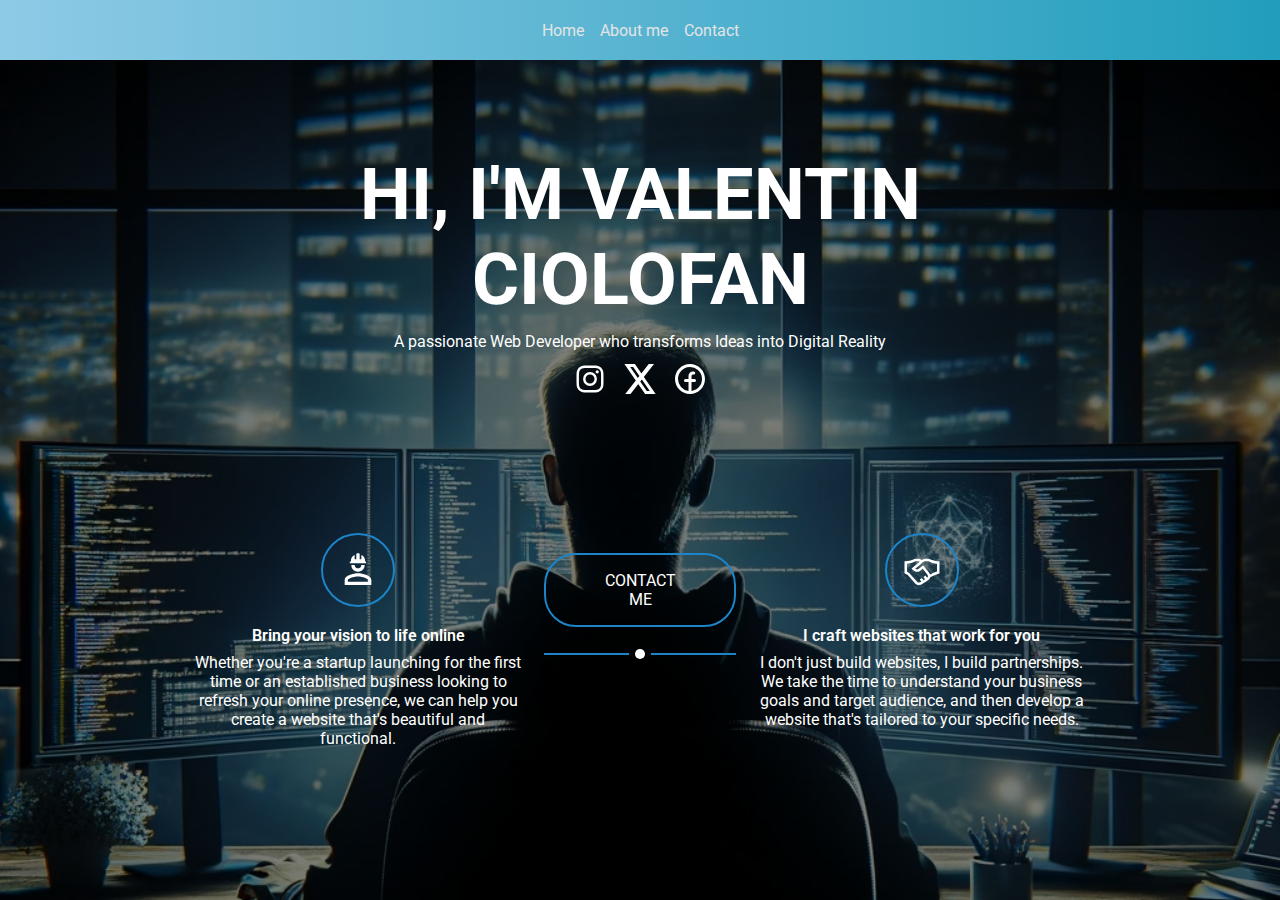
==== index.html @ fee7daa1 "uploading files" ====
<!DOCTYPE html>
<html lang="en">

<head>
  <meta charset="UTF-8">
  <meta name="viewport" content="width=device-width, initial-scale=1.0">
  <title>Site prezentare</title>
  <link rel="stylesheet" href="./css/style.css">
</head>

<body>
  <header>
    <nav class="nav">
      <li><a href="index.html">Home</a></li>
      <li><a href="aboutme.html">About me</a></li>
      <li><a href="contact.html">Contact</a></li>
    </nav>
  </header>
  <section class="hero-page">
   <div class="overlay">
   </div>
    <div class="hero-page-columns">
      <div class="col1">
        <h1>Hi, I'm Valentin Ciolofan</h1>
        <p>A passionate Web Developer who transforms Ideas into Digital Reality</p>
        <div class="social-media-icons">
          <a href="https://www.instagram.com" target="_blank">
            <svg xmlns="http://www.w3.org/2000/svg" width="1.5em" height="1.5em" viewBox="0 0 32 32"><circle cx="22.406" cy="9.594" r="1.44" fill="currentColor"/><path fill="currentColor" d="M16 9.838A6.162 6.162 0 1 0 22.162 16A6.162 6.162 0 0 0 16 9.838M16 20a4 4 0 1 1 4-4a4 4 0 0 1-4 4"/><path fill="currentColor" d="M16 6.162c3.204 0 3.584.012 4.849.07a6.642 6.642 0 0 1 2.228.413a3.975 3.975 0 0 1 2.278 2.278a6.642 6.642 0 0 1 .413 2.228c.058 1.265.07 1.645.07 4.85s-.012 3.583-.07 4.848a6.642 6.642 0 0 1-.413 2.228a3.975 3.975 0 0 1-2.278 2.278a6.642 6.642 0 0 1-2.228.413c-1.265.058-1.645.07-4.849.07s-3.584-.012-4.849-.07a6.642 6.642 0 0 1-2.228-.413a3.975 3.975 0 0 1-2.278-2.278a6.642 6.642 0 0 1-.413-2.228c-.058-1.265-.07-1.645-.07-4.849s.012-3.584.07-4.849a6.642 6.642 0 0 1 .413-2.228a3.975 3.975 0 0 1 2.278-2.278a6.642 6.642 0 0 1 2.228-.413c1.265-.058 1.645-.07 4.849-.07M16 4c-3.259 0-3.668.014-4.948.072a8.807 8.807 0 0 0-2.912.558a6.136 6.136 0 0 0-3.51 3.51a8.807 8.807 0 0 0-.558 2.913C4.014 12.333 4 12.74 4 16s.014 3.668.072 4.948a8.807 8.807 0 0 0 .558 2.912a6.136 6.136 0 0 0 3.51 3.51a8.807 8.807 0 0 0 2.913.558c1.28.058 1.688.072 4.947.072s3.668-.014 4.948-.072a8.807 8.807 0 0 0 2.913-.558a6.136 6.136 0 0 0 3.51-3.51a8.807 8.807 0 0 0 .557-2.913C27.986 19.667 28 19.26 28 16s-.014-3.668-.072-4.948a8.807 8.807 0 0 0-.558-2.912a6.136 6.136 0 0 0-3.51-3.51a8.807 8.807 0 0 0-2.913-.557C19.667 4.013 19.26 4 16 4"/></svg>
          </a>
          <a href="https://www.twitter.com" target="_blank">
            <svg xmlns="http://www.w3.org/2000/svg" width="1.5em" height="1.5em" viewBox="0 0 24 24"><path fill="currentColor" d="M8.5 2h2.5L11 2h-2.5zM13 2h2.5L15.5 2h-2.5zM10.5 2h5v0h-5zM8.5 2h5v0h-5zM10 2h3.5L13.5 2h-3.5z"><animate fill="freeze" attributeName="d" dur="0.8s" keyTimes="0;0.3;0.5;1" values="M8.5 2h2.5L11 2h-2.5zM13 2h2.5L15.5 2h-2.5zM10.5 2h5v0h-5zM8.5 2h5v0h-5zM10 2h3.5L13.5 2h-3.5z;M8.5 2h2.5L11 22h-2.5zM13 2h2.5L15.5 22h-2.5zM10.5 2h5v2h-5zM8.5 20h5v2h-5zM10 2h3.5L13.5 22h-3.5z;M8.5 2h2.5L11 22h-2.5zM13 2h2.5L15.5 22h-2.5zM10.5 2h5v2h-5zM8.5 20h5v2h-5zM10 2h3.5L13.5 22h-3.5z;M1 2h2.5L18.5 22h-2.5zM5.5 2h2.5L23 22h-2.5zM3 2h5v2h-5zM16 20h5v2h-5zM18.5 2h3.5L5 22h-3.5z"/></path></svg>
          </a>
          <a href="https://www.facebook.com" target="_blank">
            <svg xmlns="http://www.w3.org/2000/svg" width="1.5em" height="1.5em" viewBox="0 0 24 24"><g fill="none" fill-rule="evenodd"><path d="M24 0v24H0V0zM12.593 23.258l-.011.002l-.071.035l-.02.004l-.014-.004l-.071-.035c-.01-.004-.019-.001-.024.005l-.004.01l-.017.428l.005.02l.01.013l.104.074l.015.004l.012-.004l.104-.074l.012-.016l.004-.017l-.017-.427c-.002-.01-.009-.017-.017-.018m.265-.113l-.013.002l-.185.093l-.01.01l-.003.011l.018.43l.005.012l.008.007l.201.093c.012.004.023 0 .029-.008l.004-.014l-.034-.614c-.003-.012-.01-.02-.02-.022m-.715.002a.023.023 0 0 0-.027.006l-.006.014l-.034.614c0 .012.007.02.017.024l.015-.002l.201-.093l.01-.008l.004-.011l.017-.43l-.003-.012l-.01-.01z"/><path fill="currentColor" d="M4 12a8 8 0 1 1 9 7.938V14h2a1 1 0 1 0 0-2h-2v-2a1 1 0 0 1 1-1h.5a1 1 0 1 0 0-2H14a3 3 0 0 0-3 3v2H9a1 1 0 1 0 0 2h2v5.938A8.001 8.001 0 0 1 4 12m8 10c5.523 0 10-4.477 10-10S17.523 2 12 2S2 6.477 2 12s4.477 10 10 10"/></g></svg>
          </a>
        </div>
      </div>

      <div class="col2">
        <div class="col2-child1">
          <svg class="hero-svg" xmlns="http://www.w3.org/2000/svg" width="2.5em" height="2.5em" viewBox="0 0 24 24"><path fill="currentColor" d="M16 9c0 5.33-8 5.33-8 0h2c0 2.67 4 2.67 4 0m6 9v3H4v-3c0-2.67 5.33-4 8-4s8 1.33 8 4m-1.9 0c0-.64-3.13-2.1-6.1-2.1c-2.97 0-6.1 1.46-6.1 2.1v1.1h12.2M12.5 2c.28 0 .5.22.5.5v3h1V3a3.89 3.89 0 0 1 2.25 3.75s.7.14.75 1.25H7c0-1.11.75-1.25.75-1.25A3.89 3.89 0 0 1 10 3v2.5h1v-3c0-.28.22-.5.5-.5"/></svg>
          <p class="offer-title">Bring your vision to life online</p>
          <p>Whether you're a startup launching for the first time or an established business looking to refresh your online presence, we can help you create a website that's beautiful and functional.</p>
        </div>
        <div class="col2-child2">
          <a href="#" class="btn-contact-me">CONTACT ME</a>
          <div class="divider">
            <span></span>
            <span class="divider-circle"></span>
            <span></span>
          </div>
        </div>
        <div class="col2-child3"">
          <svg class="hero-svg" xmlns="http://www.w3.org/2000/svg" width="2.5em" height="2.5em" viewBox="0 0 32 32"><path fill="currentColor" d="M19.313 6.969c-.555.004-1.106.031-1.688.187a6.026 6.026 0 0 0-1.781.813c-.766-.45-1.508-.82-2.219-.907c-.883-.109-1.703-.05-2.656-.03c-1.13.023-1.867.6-3.063 1.062C6.711 8.554 5.172 9 3 9H2v9.625l.563.281l1.843.907l6.563 7.312l.031.031c.75.742 1.762.926 2.656.875c.895-.05 1.735-.312 2.406-.718c1.477-.891 5.5-3.688 5.5-3.688l.094-.063l.063-.062c.476-.473.715-1.05.875-1.656l3.843-1.938l2.875-.968l.688-.22V9h-1a12.84 12.84 0 0 1-4.906-.938C22.898 7.595 22.172 7.024 21.03 7c-.61-.012-1.164-.035-1.718-.031zm.03 2c.45-.004.97.02 1.626.031c.105.004 1.066.414 2.406.938c1.133.445 2.707.84 4.625.968v6.375l-2.313.782h-.062l-.063.03l-3.03 1.532a3.55 3.55 0 0 0-.75-1.25l-.063-.094l-4.25-5.218l-.625-.782l-.782.625l-2.687 2.188c-.902.625-1.633.445-2.375.094c-.215-.102-.203-.133-.375-.25l4.563-3.782l.062-.062c1.355-1.344 2.188-1.809 2.906-2c.36-.098.739-.121 1.188-.125zM12.376 9a7.291 7.291 0 0 1 1 .031c.262.031.559.254.813.344c-.102.094-.176.148-.282.25l-.062.063l-5.469 4.53l-.844.688l.75.781s.723.782 1.844 1.313c1.121.531 2.852.832 4.406-.25l.063-.063l1.937-1.593l3.688 4.531l.031.063l.031.03c.66.653.645 1.68 0 2.345c-.008.007.008.023 0 .03c-.008.005-.14.083-.156.095l-1.313-1.782l-1.625 1.188l1.282 1.718c-.52.352-.754.536-1.313.907l-1.343-1.813l-1.626 1.188l1.282 1.718c-.114.07-.348.227-.438.282c-.316.191-.926.406-1.469.437c-.511.028-.902-.09-1.093-.25l-.031-.031l-6.688-7.406l-.125-.157L4 17.375v-6.469c1.91-.125 3.496-.504 4.625-.937c1.336-.512 2.29-.934 2.406-.938z"/></svg>
          <p class="offer-title">I craft websites that work for you</p>
          <p>I don't just build websites, I build partnerships. We take the time to understand your business goals and target audience, and then develop a website that's tailored to your specific needs.</p>
        </div>
        </div>

      </div>

   </section>








  <!-- 3 pagini diferite ca layout structura si continut
  
  -->

</body>
</html>
---- css/style.css ----
@import url('https://fonts.googleapis.com/css2?family=Roboto:ital,wght@0,100;0,300;0,400;0,500;0,700;0,900;1,100;1,300;1,400;1,500;1,700;1,900&display=swap');


* {
    margin: 0;
    padding: 0;
    color: #fff;
}
h1 {
    font-size: 4.5em;
    text-transform: uppercase;
}
body {
    font-family: "Roboto", sans-serif;
    font-weight: 400;
    font-style: normal;  
    background-color: #303030;
}
/* HEADER AND NAVBAR */
header {
    background-image: linear-gradient(to right, #8ecae6, #219ebc);
    height: 60px;
    display: flex;
    align-items: center;
    justify-content: center;
}

nav {
   display: flex;
   justify-content: center;
   list-style-type: none;
   gap: 1em;

}
nav li a {
   text-decoration: none;
   color: #e4e4e4;
}
nav li a:hover {
    text-decoration: none;
    color: #fff;
 }

 /* END OF HEADER AND NAVBAR */

 /* HERO SECTION */
 header {
    position: absolute;
    top: 0%;
    min-width: 100%;
 }
 .hero-page {
    display: flex;
    justify-content: center;
    align-items: center;
    min-height: 100vh;
    text-align: center;
    padding: 120px 0px;
    background-image: url(/images/bg.webp);
    background-repeat: no-repeat;
    background-size: cover;
 }
 .overlay {
        position: absolute;
        top: 60px;
        left: 0;
        right: 0;
        bottom: 0;
        background-color: rgba(0, 0, 0, 0.5); /* Black background with opacity */
        pointer-events: none; 
 }
 .hero-page-columns {
    display: flex;
    position: relative;
    flex-direction: column;
    justify-content: center;
    align-items: center;
    max-width: 70%;
 }
 .col1 * {
    margin-bottom: 10px;
 }
 .social-media-icons {
    display: flex;
    gap: 14px;
    font-size: 1.5rem;
    justify-content: center;
    align-items: center;
 }
 .social-media-icons a:hover svg path {
    color: rgb(29, 132, 200);
 }
.col2 {
    display: flex;
    flex-direction: column;
    margin-top: 100px;
    gap: 20px;
} 
.col2 * {
    max-width: 350px;
}
.col2-child2 {
    order: 3;
}
.col2-child2 {
    order: 1;
}
.hero-svg {
    border: 2px rgb(29, 132, 200) solid;
    padding: 15px;
    border-radius: 50%;
    margin-bottom: 15px;
}
.offer-title {
    font-weight: 600;
    margin-bottom: 8px;
}
.btn-contact-me {
    border: 2px rgb(29, 132, 200) solid;
    padding: 16px 50px;
    margin-top: 20px;
    border-radius: 2rem;
    display: flex;
    justify-content: center;
    text-decoration: none;
}
.btn-contact-me:hover {
    transform: scale(105%);
    transition: 0.4s;
}
.divider {
    display: none;
    margin-top: 22px;
    justify-content: center;
    align-items: center;
    gap: 6px;
    min-width: 100%;
}
.divider * {
    background-color: rgb(29, 132, 200);
    content: ' ';
    height: 2px;
    width: 45%;
}
.divider-circle {
    border-radius: 50%;
    background-color: #fff;
    width: 10px;
    height: 10px;
}
 /* END OF HERO SECTION */

/* ABOUT ME PAGE */
.about-me-section {
    margin-top: 60px;
    display: flex;
    justify-content: center;
}
.about-me-container {
    padding: 50px 30px;
    display: flex;
    flex-direction: column;
    justify-content: center;
    background-color: #e4e4e4;
    gap: 20px;
}
.about-me-container * {
    color: #000;
    text-align: center;
}
.avatar {
    max-width: 100%;
    border-radius: 50%;
    min-height: auto;
}

.skill {
    margin-bottom: 10px;
  }
  
  .skill label {
    display: block;
    text-align: left;
    margin-bottom: 5px;
    font-weight: bold;
  }
  
  .skill-bar {
    background-color: #e0e0e0;
    border-radius: 5px;
    height: 20px;
  }
  
  .skill-level {
    background-color: #007bff;
    height: 20px;
    border-radius: 5px;
    transition: width 1s;
  }

/* END OF ABOUT ME PAGE STYLE */


/* CONTACT PAGE*/
.contact-section {
    height: 100vh;
    margin-top: 10rem;
    display: flex;
    align-items: center;
    flex-direction: column;
}
.contact-form {
    display: flex;
    flex-direction: column;
    justify-content: center;
    color: #fff;
    gap: 1rem;
    min-width: 40%;
    min-height: 300px;
    background-color: grey;
    padding: 2em;
    border-radius: 0.5em;
}


/* END OF CONTACT PAGE STYLE */


/* responsive design */

@media screen and (min-width: 768px) {
    .col2 {
        flex-direction: row;
    }
    .col2-child2 {
        order: 2;
    }
    .col2-child3 {
        order: 3;
    }
    .divider {
    display: flex;
    }
    .hero-page  {
        padding: 0px;
    }
}
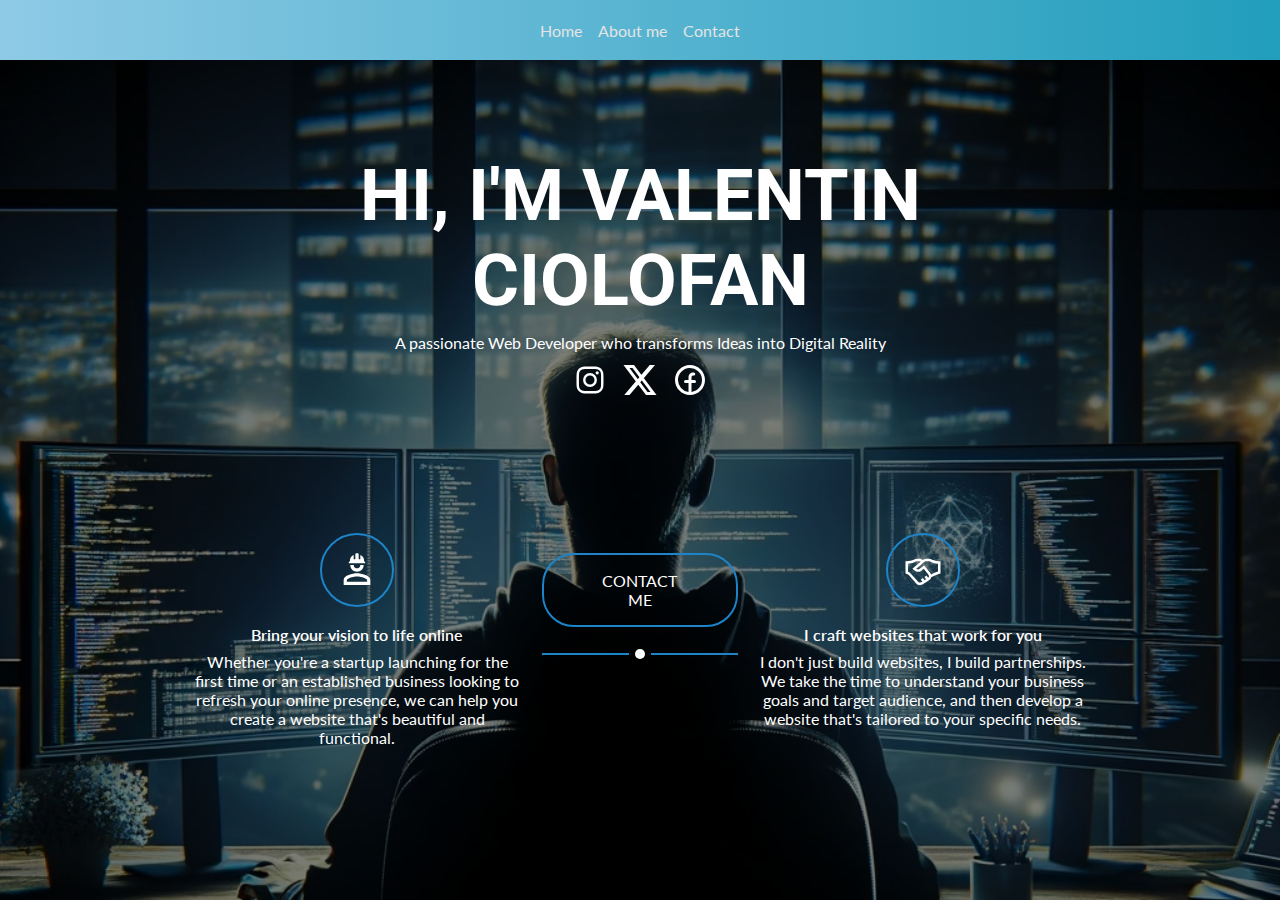
==== commit 75c5a935: "basic html, css website" ====
--- a/index.html
+++ b/index.html
@@ -11,39 +11,62 @@
 <body>
   <header>
     <nav class="nav">
-      <li><a href="index.html">Home</a></li>
-      <li><a href="aboutme.html">About me</a></li>
-      <li><a href="contact.html">Contact</a></li>
+      <li style="--i:1;"><a href="index.html">Home</a></li>
+      <li style="--i:2;"><a href="aboutme.html">About me</a></li>
+      <li style="--i:3;"><a href="contact.html">Contact</a></li>
     </nav>
   </header>
   <section class="hero-page">
-   <div class="overlay">
-   </div>
+    <div class="overlay">
+    </div>
     <div class="hero-page-columns">
       <div class="col1">
         <h1>Hi, I'm Valentin Ciolofan</h1>
         <p>A passionate Web Developer who transforms Ideas into Digital Reality</p>
         <div class="social-media-icons">
           <a href="https://www.instagram.com" target="_blank">
-            <svg xmlns="http://www.w3.org/2000/svg" width="1.5em" height="1.5em" viewBox="0 0 32 32"><circle cx="22.406" cy="9.594" r="1.44" fill="currentColor"/><path fill="currentColor" d="M16 9.838A6.162 6.162 0 1 0 22.162 16A6.162 6.162 0 0 0 16 9.838M16 20a4 4 0 1 1 4-4a4 4 0 0 1-4 4"/><path fill="currentColor" d="M16 6.162c3.204 0 3.584.012 4.849.07a6.642 6.642 0 0 1 2.228.413a3.975 3.975 0 0 1 2.278 2.278a6.642 6.642 0 0 1 .413 2.228c.058 1.265.07 1.645.07 4.85s-.012 3.583-.07 4.848a6.642 6.642 0 0 1-.413 2.228a3.975 3.975 0 0 1-2.278 2.278a6.642 6.642 0 0 1-2.228.413c-1.265.058-1.645.07-4.849.07s-3.584-.012-4.849-.07a6.642 6.642 0 0 1-2.228-.413a3.975 3.975 0 0 1-2.278-2.278a6.642 6.642 0 0 1-.413-2.228c-.058-1.265-.07-1.645-.07-4.849s.012-3.584.07-4.849a6.642 6.642 0 0 1 .413-2.228a3.975 3.975 0 0 1 2.278-2.278a6.642 6.642 0 0 1 2.228-.413c1.265-.058 1.645-.07 4.849-.07M16 4c-3.259 0-3.668.014-4.948.072a8.807 8.807 0 0 0-2.912.558a6.136 6.136 0 0 0-3.51 3.51a8.807 8.807 0 0 0-.558 2.913C4.014 12.333 4 12.74 4 16s.014 3.668.072 4.948a8.807 8.807 0 0 0 .558 2.912a6.136 6.136 0 0 0 3.51 3.51a8.807 8.807 0 0 0 2.913.558c1.28.058 1.688.072 4.947.072s3.668-.014 4.948-.072a8.807 8.807 0 0 0 2.913-.558a6.136 6.136 0 0 0 3.51-3.51a8.807 8.807 0 0 0 .557-2.913C27.986 19.667 28 19.26 28 16s-.014-3.668-.072-4.948a8.807 8.807 0 0 0-.558-2.912a6.136 6.136 0 0 0-3.51-3.51a8.807 8.807 0 0 0-2.913-.557C19.667 4.013 19.26 4 16 4"/></svg>
+            <svg xmlns="http://www.w3.org/2000/svg" width="1.5em" height="1.5em" viewBox="0 0 32 32">
+              <circle cx="22.406" cy="9.594" r="1.44" fill="currentColor" />
+              <path fill="currentColor"
+                d="M16 9.838A6.162 6.162 0 1 0 22.162 16A6.162 6.162 0 0 0 16 9.838M16 20a4 4 0 1 1 4-4a4 4 0 0 1-4 4" />
+              <path fill="currentColor"
+                d="M16 6.162c3.204 0 3.584.012 4.849.07a6.642 6.642 0 0 1 2.228.413a3.975 3.975 0 0 1 2.278 2.278a6.642 6.642 0 0 1 .413 2.228c.058 1.265.07 1.645.07 4.85s-.012 3.583-.07 4.848a6.642 6.642 0 0 1-.413 2.228a3.975 3.975 0 0 1-2.278 2.278a6.642 6.642 0 0 1-2.228.413c-1.265.058-1.645.07-4.849.07s-3.584-.012-4.849-.07a6.642 6.642 0 0 1-2.228-.413a3.975 3.975 0 0 1-2.278-2.278a6.642 6.642 0 0 1-.413-2.228c-.058-1.265-.07-1.645-.07-4.849s.012-3.584.07-4.849a6.642 6.642 0 0 1 .413-2.228a3.975 3.975 0 0 1 2.278-2.278a6.642 6.642 0 0 1 2.228-.413c1.265-.058 1.645-.07 4.849-.07M16 4c-3.259 0-3.668.014-4.948.072a8.807 8.807 0 0 0-2.912.558a6.136 6.136 0 0 0-3.51 3.51a8.807 8.807 0 0 0-.558 2.913C4.014 12.333 4 12.74 4 16s.014 3.668.072 4.948a8.807 8.807 0 0 0 .558 2.912a6.136 6.136 0 0 0 3.51 3.51a8.807 8.807 0 0 0 2.913.558c1.28.058 1.688.072 4.947.072s3.668-.014 4.948-.072a8.807 8.807 0 0 0 2.913-.558a6.136 6.136 0 0 0 3.51-3.51a8.807 8.807 0 0 0 .557-2.913C27.986 19.667 28 19.26 28 16s-.014-3.668-.072-4.948a8.807 8.807 0 0 0-.558-2.912a6.136 6.136 0 0 0-3.51-3.51a8.807 8.807 0 0 0-2.913-.557C19.667 4.013 19.26 4 16 4" />
+            </svg>
           </a>
           <a href="https://www.twitter.com" target="_blank">
-            <svg xmlns="http://www.w3.org/2000/svg" width="1.5em" height="1.5em" viewBox="0 0 24 24"><path fill="currentColor" d="M8.5 2h2.5L11 2h-2.5zM13 2h2.5L15.5 2h-2.5zM10.5 2h5v0h-5zM8.5 2h5v0h-5zM10 2h3.5L13.5 2h-3.5z"><animate fill="freeze" attributeName="d" dur="0.8s" keyTimes="0;0.3;0.5;1" values="M8.5 2h2.5L11 2h-2.5zM13 2h2.5L15.5 2h-2.5zM10.5 2h5v0h-5zM8.5 2h5v0h-5zM10 2h3.5L13.5 2h-3.5z;M8.5 2h2.5L11 22h-2.5zM13 2h2.5L15.5 22h-2.5zM10.5 2h5v2h-5zM8.5 20h5v2h-5zM10 2h3.5L13.5 22h-3.5z;M8.5 2h2.5L11 22h-2.5zM13 2h2.5L15.5 22h-2.5zM10.5 2h5v2h-5zM8.5 20h5v2h-5zM10 2h3.5L13.5 22h-3.5z;M1 2h2.5L18.5 22h-2.5zM5.5 2h2.5L23 22h-2.5zM3 2h5v2h-5zM16 20h5v2h-5zM18.5 2h3.5L5 22h-3.5z"/></path></svg>
+            <svg xmlns="http://www.w3.org/2000/svg" width="1.5em" height="1.5em" viewBox="0 0 24 24">
+              <path fill="currentColor"
+                d="M8.5 2h2.5L11 2h-2.5zM13 2h2.5L15.5 2h-2.5zM10.5 2h5v0h-5zM8.5 2h5v0h-5zM10 2h3.5L13.5 2h-3.5z">
+                <animate fill="freeze" attributeName="d" dur="0.8s" keyTimes="0;0.3;0.5;1"
+                  values="M8.5 2h2.5L11 2h-2.5zM13 2h2.5L15.5 2h-2.5zM10.5 2h5v0h-5zM8.5 2h5v0h-5zM10 2h3.5L13.5 2h-3.5z;M8.5 2h2.5L11 22h-2.5zM13 2h2.5L15.5 22h-2.5zM10.5 2h5v2h-5zM8.5 20h5v2h-5zM10 2h3.5L13.5 22h-3.5z;M8.5 2h2.5L11 22h-2.5zM13 2h2.5L15.5 22h-2.5zM10.5 2h5v2h-5zM8.5 20h5v2h-5zM10 2h3.5L13.5 22h-3.5z;M1 2h2.5L18.5 22h-2.5zM5.5 2h2.5L23 22h-2.5zM3 2h5v2h-5zM16 20h5v2h-5zM18.5 2h3.5L5 22h-3.5z" />
+              </path>
+            </svg>
           </a>
           <a href="https://www.facebook.com" target="_blank">
-            <svg xmlns="http://www.w3.org/2000/svg" width="1.5em" height="1.5em" viewBox="0 0 24 24"><g fill="none" fill-rule="evenodd"><path d="M24 0v24H0V0zM12.593 23.258l-.011.002l-.071.035l-.02.004l-.014-.004l-.071-.035c-.01-.004-.019-.001-.024.005l-.004.01l-.017.428l.005.02l.01.013l.104.074l.015.004l.012-.004l.104-.074l.012-.016l.004-.017l-.017-.427c-.002-.01-.009-.017-.017-.018m.265-.113l-.013.002l-.185.093l-.01.01l-.003.011l.018.43l.005.012l.008.007l.201.093c.012.004.023 0 .029-.008l.004-.014l-.034-.614c-.003-.012-.01-.02-.02-.022m-.715.002a.023.023 0 0 0-.027.006l-.006.014l-.034.614c0 .012.007.02.017.024l.015-.002l.201-.093l.01-.008l.004-.011l.017-.43l-.003-.012l-.01-.01z"/><path fill="currentColor" d="M4 12a8 8 0 1 1 9 7.938V14h2a1 1 0 1 0 0-2h-2v-2a1 1 0 0 1 1-1h.5a1 1 0 1 0 0-2H14a3 3 0 0 0-3 3v2H9a1 1 0 1 0 0 2h2v5.938A8.001 8.001 0 0 1 4 12m8 10c5.523 0 10-4.477 10-10S17.523 2 12 2S2 6.477 2 12s4.477 10 10 10"/></g></svg>
+            <svg xmlns="http://www.w3.org/2000/svg" width="1.5em" height="1.5em" viewBox="0 0 24 24">
+              <g fill="none" fill-rule="evenodd">
+                <path
+                  d="M24 0v24H0V0zM12.593 23.258l-.011.002l-.071.035l-.02.004l-.014-.004l-.071-.035c-.01-.004-.019-.001-.024.005l-.004.01l-.017.428l.005.02l.01.013l.104.074l.015.004l.012-.004l.104-.074l.012-.016l.004-.017l-.017-.427c-.002-.01-.009-.017-.017-.018m.265-.113l-.013.002l-.185.093l-.01.01l-.003.011l.018.43l.005.012l.008.007l.201.093c.012.004.023 0 .029-.008l.004-.014l-.034-.614c-.003-.012-.01-.02-.02-.022m-.715.002a.023.023 0 0 0-.027.006l-.006.014l-.034.614c0 .012.007.02.017.024l.015-.002l.201-.093l.01-.008l.004-.011l.017-.43l-.003-.012l-.01-.01z" />
+                <path fill="currentColor"
+                  d="M4 12a8 8 0 1 1 9 7.938V14h2a1 1 0 1 0 0-2h-2v-2a1 1 0 0 1 1-1h.5a1 1 0 1 0 0-2H14a3 3 0 0 0-3 3v2H9a1 1 0 1 0 0 2h2v5.938A8.001 8.001 0 0 1 4 12m8 10c5.523 0 10-4.477 10-10S17.523 2 12 2S2 6.477 2 12s4.477 10 10 10" />
+              </g>
+            </svg>
           </a>
         </div>
       </div>
 
       <div class="col2">
-        <div class="col2-child1">
-          <svg class="hero-svg" xmlns="http://www.w3.org/2000/svg" width="2.5em" height="2.5em" viewBox="0 0 24 24"><path fill="currentColor" d="M16 9c0 5.33-8 5.33-8 0h2c0 2.67 4 2.67 4 0m6 9v3H4v-3c0-2.67 5.33-4 8-4s8 1.33 8 4m-1.9 0c0-.64-3.13-2.1-6.1-2.1c-2.97 0-6.1 1.46-6.1 2.1v1.1h12.2M12.5 2c.28 0 .5.22.5.5v3h1V3a3.89 3.89 0 0 1 2.25 3.75s.7.14.75 1.25H7c0-1.11.75-1.25.75-1.25A3.89 3.89 0 0 1 10 3v2.5h1v-3c0-.28.22-.5.5-.5"/></svg>
+        <div class="">
+          <svg class="hero-svg" xmlns="http://www.w3.org/2000/svg" width="2.5em" height="2.5em" viewBox="0 0 24 24">
+            <path fill="currentColor"
+              d="M16 9c0 5.33-8 5.33-8 0h2c0 2.67 4 2.67 4 0m6 9v3H4v-3c0-2.67 5.33-4 8-4s8 1.33 8 4m-1.9 0c0-.64-3.13-2.1-6.1-2.1c-2.97 0-6.1 1.46-6.1 2.1v1.1h12.2M12.5 2c.28 0 .5.22.5.5v3h1V3a3.89 3.89 0 0 1 2.25 3.75s.7.14.75 1.25H7c0-1.11.75-1.25.75-1.25A3.89 3.89 0 0 1 10 3v2.5h1v-3c0-.28.22-.5.5-.5" />
+          </svg>
           <p class="offer-title">Bring your vision to life online</p>
-          <p>Whether you're a startup launching for the first time or an established business looking to refresh your online presence, we can help you create a website that's beautiful and functional.</p>
+          <p>Whether you're a startup launching for the first time or an established business looking to refresh your
+            online presence, we can help you create a website that's beautiful and functional.</p>
         </div>
         <div class="col2-child2">
-          <a href="#" class="btn-contact-me">CONTACT ME</a>
+          <a href="contact.html" class="btn-contact-me">CONTACT ME</a>
           <div class="divider">
             <span></span>
             <span class="divider-circle"></span>
@@ -51,26 +74,16 @@
           </div>
         </div>
         <div class="col2-child3"">
-          <svg class="hero-svg" xmlns="http://www.w3.org/2000/svg" width="2.5em" height="2.5em" viewBox="0 0 32 32"><path fill="currentColor" d="M19.313 6.969c-.555.004-1.106.031-1.688.187a6.026 6.026 0 0 0-1.781.813c-.766-.45-1.508-.82-2.219-.907c-.883-.109-1.703-.05-2.656-.03c-1.13.023-1.867.6-3.063 1.062C6.711 8.554 5.172 9 3 9H2v9.625l.563.281l1.843.907l6.563 7.312l.031.031c.75.742 1.762.926 2.656.875c.895-.05 1.735-.312 2.406-.718c1.477-.891 5.5-3.688 5.5-3.688l.094-.063l.063-.062c.476-.473.715-1.05.875-1.656l3.843-1.938l2.875-.968l.688-.22V9h-1a12.84 12.84 0 0 1-4.906-.938C22.898 7.595 22.172 7.024 21.03 7c-.61-.012-1.164-.035-1.718-.031zm.03 2c.45-.004.97.02 1.626.031c.105.004 1.066.414 2.406.938c1.133.445 2.707.84 4.625.968v6.375l-2.313.782h-.062l-.063.03l-3.03 1.532a3.55 3.55 0 0 0-.75-1.25l-.063-.094l-4.25-5.218l-.625-.782l-.782.625l-2.687 2.188c-.902.625-1.633.445-2.375.094c-.215-.102-.203-.133-.375-.25l4.563-3.782l.062-.062c1.355-1.344 2.188-1.809 2.906-2c.36-.098.739-.121 1.188-.125zM12.376 9a7.291 7.291 0 0 1 1 .031c.262.031.559.254.813.344c-.102.094-.176.148-.282.25l-.062.063l-5.469 4.53l-.844.688l.75.781s.723.782 1.844 1.313c1.121.531 2.852.832 4.406-.25l.063-.063l1.937-1.593l3.688 4.531l.031.063l.031.03c.66.653.645 1.68 0 2.345c-.008.007.008.023 0 .03c-.008.005-.14.083-.156.095l-1.313-1.782l-1.625 1.188l1.282 1.718c-.52.352-.754.536-1.313.907l-1.343-1.813l-1.626 1.188l1.282 1.718c-.114.07-.348.227-.438.282c-.316.191-.926.406-1.469.437c-.511.028-.902-.09-1.093-.25l-.031-.031l-6.688-7.406l-.125-.157L4 17.375v-6.469c1.91-.125 3.496-.504 4.625-.937c1.336-.512 2.29-.934 2.406-.938z"/></svg>
+          <svg class=" hero-svg" xmlns="http://www.w3.org/2000/svg" width="2.5em" height="2.5em" viewBox="0 0 32 32">
+          <path fill="currentColor"
+            d="M19.313 6.969c-.555.004-1.106.031-1.688.187a6.026 6.026 0 0 0-1.781.813c-.766-.45-1.508-.82-2.219-.907c-.883-.109-1.703-.05-2.656-.03c-1.13.023-1.867.6-3.063 1.062C6.711 8.554 5.172 9 3 9H2v9.625l.563.281l1.843.907l6.563 7.312l.031.031c.75.742 1.762.926 2.656.875c.895-.05 1.735-.312 2.406-.718c1.477-.891 5.5-3.688 5.5-3.688l.094-.063l.063-.062c.476-.473.715-1.05.875-1.656l3.843-1.938l2.875-.968l.688-.22V9h-1a12.84 12.84 0 0 1-4.906-.938C22.898 7.595 22.172 7.024 21.03 7c-.61-.012-1.164-.035-1.718-.031zm.03 2c.45-.004.97.02 1.626.031c.105.004 1.066.414 2.406.938c1.133.445 2.707.84 4.625.968v6.375l-2.313.782h-.062l-.063.03l-3.03 1.532a3.55 3.55 0 0 0-.75-1.25l-.063-.094l-4.25-5.218l-.625-.782l-.782.625l-2.687 2.188c-.902.625-1.633.445-2.375.094c-.215-.102-.203-.133-.375-.25l4.563-3.782l.062-.062c1.355-1.344 2.188-1.809 2.906-2c.36-.098.739-.121 1.188-.125zM12.376 9a7.291 7.291 0 0 1 1 .031c.262.031.559.254.813.344c-.102.094-.176.148-.282.25l-.062.063l-5.469 4.53l-.844.688l.75.781s.723.782 1.844 1.313c1.121.531 2.852.832 4.406-.25l.063-.063l1.937-1.593l3.688 4.531l.031.063l.031.03c.66.653.645 1.68 0 2.345c-.008.007.008.023 0 .03c-.008.005-.14.083-.156.095l-1.313-1.782l-1.625 1.188l1.282 1.718c-.52.352-.754.536-1.313.907l-1.343-1.813l-1.626 1.188l1.282 1.718c-.114.07-.348.227-.438.282c-.316.191-.926.406-1.469.437c-.511.028-.902-.09-1.093-.25l-.031-.031l-6.688-7.406l-.125-.157L4 17.375v-6.469c1.91-.125 3.496-.504 4.625-.937c1.336-.512 2.29-.934 2.406-.938z" />
+          </svg>
           <p class="offer-title">I craft websites that work for you</p>
-          <p>I don't just build websites, I build partnerships. We take the time to understand your business goals and target audience, and then develop a website that's tailored to your specific needs.</p>
+          <p>I don't just build websites, I build partnerships. We take the time to understand your business goals and
+            target audience, and then develop a website that's tailored to your specific needs.</p>
         </div>
-        </div>
-
       </div>
-
-   </section>
-
-
-
-
-
-
-
-
-  <!-- 3 pagini diferite ca layout structura si continut
-  
-  -->
-
+    </div>
+  </section>
 </body>
 </html>--- a/css/style.css
+++ b/css/style.css
@@ -1,5 +1,5 @@
 @import url('https://fonts.googleapis.com/css2?family=Roboto:ital,wght@0,100;0,300;0,400;0,500;0,700;0,900;1,100;1,300;1,400;1,500;1,700;1,900&display=swap');
-
+@import url('https://fonts.googleapis.com/css2?family=Lato:ital,wght@0,100;0,300;0,400;0,700;0,900;1,100;1,300;1,400;1,700;1,900&display=swap');
 
 * {
     margin: 0;
@@ -9,12 +9,29 @@
 h1 {
     font-size: 4.5em;
     text-transform: uppercase;
+    font-family: "Roboto", sans-serif;
+    font-weight: 700;
+    font-style: normal;  
+}
+h2 {
+    font-size: 3.5em;
+    text-transform: uppercase;
+    font-family: "Roboto", sans-serif;
+    font-weight: 700;
+    font-style: normal;  
+}
+h3 {
+    font-size: 2em;
+    text-transform: uppercase;
+    font-family: "Roboto", sans-serif;
+    font-weight: 700;
+    font-style: normal;  
 }
 body {
-    font-family: "Roboto", sans-serif;
+    background-color: rgb(185, 208, 213);
+    font-family: "Lato", sans-serif;
     font-weight: 400;
     font-style: normal;  
-    background-color: #303030;
 }
 /* HEADER AND NAVBAR */
 header {
@@ -23,33 +40,62 @@
     display: flex;
     align-items: center;
     justify-content: center;
+    position: absolute;
+    top: 0%;
+    min-width: 100%;
+    animation: fadeInDown 0.5s ease-out forwards;
 }
 
 nav {
-   display: flex;
-   justify-content: center;
-   list-style-type: none;
-   gap: 1em;
-
-}
+    display: flex;
+    justify-content: center;
+    list-style-type: none;
+    gap: 1em;
+}
+
 nav li a {
-   text-decoration: none;
-   color: #e4e4e4;
-}
+    text-decoration: none;
+    color: #e4e4e4;
+    animation: enterFromLeft 0.5s ease-out forwards;
+    animation-delay: calc(0.1s * var(--i)); /* Custom property for delay */
+}
+
 nav li a:hover {
     text-decoration: none;
     color: #fff;
+    transition: color 0.3s ease-in-out;
+}
+
+/* Animations */
+@keyframes fadeInDown {
+    from {
+        opacity: 0;
+        transform: translateY(-20px);
+    }
+    to {
+        opacity: 1;
+        transform: translateY(0);
+    }
+}
+
+@keyframes enterFromLeft {
+    from {
+        opacity: 0;
+        transform: translateX(-20px);
+    }
+    to {
+        opacity: 1;
+        transform: translateX(0);
+    }
+}
+ footer {
+    display: flex;
+    justify-content: center;
+    padding: 40px 70px;
+    background-color: #333;
  }
-
- /* END OF HEADER AND NAVBAR */
-
- /* HERO SECTION */
- header {
-    position: absolute;
-    top: 0%;
-    min-width: 100%;
- }
- .hero-page {
+/* HERO SECTION */
+.hero-page {
     display: flex;
     justify-content: center;
     align-items: center;
@@ -59,62 +105,74 @@
     background-image: url(/images/bg.webp);
     background-repeat: no-repeat;
     background-size: cover;
- }
- .overlay {
-        position: absolute;
-        top: 60px;
-        left: 0;
-        right: 0;
-        bottom: 0;
-        background-color: rgba(0, 0, 0, 0.5); /* Black background with opacity */
-        pointer-events: none; 
- }
- .hero-page-columns {
+}
+
+.overlay {
+    position: absolute;
+    top: 60px;
+    left: 0;
+    right: 0;
+    bottom: 0;
+    background-color: rgba(0, 0, 0, 0.5);
+    pointer-events: none;
+}
+
+.hero-page-columns {
     display: flex;
     position: relative;
     flex-direction: column;
     justify-content: center;
     align-items: center;
     max-width: 70%;
- }
- .col1 * {
+}
+
+.col1 * {
     margin-bottom: 10px;
- }
- .social-media-icons {
+}
+
+.social-media-icons {
     display: flex;
     gap: 14px;
     font-size: 1.5rem;
     justify-content: center;
     align-items: center;
- }
- .social-media-icons a:hover svg path {
+}
+
+.social-media-icons a:hover svg path {
     color: rgb(29, 132, 200);
- }
+}
+
 .col2 {
     display: flex;
     flex-direction: column;
     margin-top: 100px;
     gap: 20px;
-} 
+}
+
 .col2 * {
     max-width: 350px;
 }
+
 .col2-child2 {
     order: 3;
 }
+
 .col2-child2 {
     order: 1;
 }
+
 .hero-svg {
     border: 2px rgb(29, 132, 200) solid;
     padding: 15px;
     border-radius: 50%;
     margin-bottom: 15px;
 }
+
 .offer-title {
     font-weight: 600;
     margin-bottom: 8px;
 }
+
 .btn-contact-me {
     border: 2px rgb(29, 132, 200) solid;
     padding: 16px 50px;
@@ -124,10 +182,12 @@
     justify-content: center;
     text-decoration: none;
 }
+
 .btn-contact-me:hover {
     transform: scale(105%);
     transition: 0.4s;
 }
+
 .divider {
     display: none;
     margin-top: 22px;
@@ -136,18 +196,64 @@
     gap: 6px;
     min-width: 100%;
 }
+
 .divider * {
     background-color: rgb(29, 132, 200);
     content: ' ';
     height: 2px;
     width: 45%;
 }
+
 .divider-circle {
     border-radius: 50%;
     background-color: #fff;
     width: 10px;
     height: 10px;
 }
+
+@keyframes fadeInUp {
+    from {
+        opacity: 0;
+        transform: translateY(20px);
+    }
+    to {
+        opacity: 1;
+        transform: translateY(0);
+    }
+}
+
+.hero-page-columns {
+    animation: fadeInUp 1s ease-out forwards;
+}
+
+@keyframes zoomIn {
+    from {
+        opacity: 0;
+        transform: scale(0);
+    }
+    to {
+        opacity: 1;
+        transform: scale(1);
+    }
+}
+
+.social-media-icons a {
+    animation: zoomIn 0.5s ease-out forwards;
+    animation-delay: 0.5s;
+}
+
+@keyframes pulsate {
+    from {
+        transform: scale(1);
+    }
+    to {
+        transform: scale(1.05);
+    }
+}
+
+.btn-contact-me:hover {
+    animation: pulsate 0.5s infinite alternate;
+}
  /* END OF HERO SECTION */
 
 /* ABOUT ME PAGE */
@@ -155,19 +261,35 @@
     margin-top: 60px;
     display: flex;
     justify-content: center;
+    background-color: rgb(185, 208, 213);
 }
 .about-me-container {
     padding: 50px 30px;
     display: flex;
     flex-direction: column;
-    justify-content: center;
-    background-color: #e4e4e4;
-    gap: 20px;
-}
+    background-color: #fefefe;
+    gap: 40px;
+    max-width: 70%;
+    margin: 120px 50px;
+    border-radius: 4em;
+    box-shadow: 0 4px 8px 0 rgba(0, 0, 0, 0.2), 0 6px 20px 0 rgba(0, 0, 0, 0.19);
+}
+
 .about-me-container * {
     color: #000;
-    text-align: center;
-}
+}
+.about-me-col1 {
+    display: flex;
+    flex-direction: column;
+    text-align:center;
+}
+.about-me-col2 {
+    display: flex;
+    flex-direction: column;
+    align-items: start;
+    min-width: 100%;
+}
+
 .avatar {
     max-width: 100%;
     border-radius: 50%;
@@ -176,27 +298,100 @@
 
 .skill {
     margin-bottom: 10px;
-  }
-  
-  .skill label {
+}
+
+.skill label {
     display: block;
     text-align: left;
     margin-bottom: 5px;
     font-weight: bold;
-  }
-  
-  .skill-bar {
+}
+
+.skill-bar {
     background-color: #e0e0e0;
     border-radius: 5px;
     height: 20px;
-  }
-  
-  .skill-level {
+}
+
+.skill-level {
     background-color: #007bff;
     height: 20px;
     border-radius: 5px;
     transition: width 1s;
-  }
+}
+
+.img1 {
+    max-width: 100%;
+    height: auto;
+    border-radius: 20px;
+}
+
+.img2 {
+    max-width: 100%;
+    height: auto;
+    border-radius: 20px;
+}
+
+@keyframes fadeIn {
+    from { opacity: 0; }
+    to { opacity: 1; }
+}
+
+@keyframes slideInLeft {
+    from { transform: translateX(-50px); opacity: 0; }
+    to { transform: translateX(0); opacity: 1; }
+}
+@keyframes slideInRight {
+    from { transform: translateX(50px); opacity: 0; }
+    to { transform: translateX(0); opacity: 1; }
+}
+
+.nav li, .about-me-section, .about-me-container, .my-skills, .skill {
+    animation-name: fadeIn;
+    animation-duration: 1.5s;
+    animation-fill-mode: both;
+}
+
+.about-me-col1, .avatar, .my-skills h1 {
+    animation-name: slideInLeft;
+    animation-duration: 1s;
+    animation-delay: 0.5s;
+    animation-fill-mode: both;
+}
+
+.about-me-col2, .img1, .col2-child1 {
+    animation-name: slideInRight;
+    animation-duration: 1s;
+    animation-delay: 0.7s;
+    animation-fill-mode: both;
+}
+
+.img2 {
+    animation-name: fadeIn;
+    animation-duration: 1s;
+    animation-delay: 1s;
+    animation-fill-mode: both;
+}
+
+footer {
+    animation-name: fadeIn;
+    animation-duration: 1s;
+    animation-delay: 1.5s;
+    animation-fill-mode: both;
+}
+
+.skill-bar .skill-level {
+    width: 0; /* Initial width */
+    animation-name: growSkillBar;
+    animation-duration: 2s;
+    animation-fill-mode: forwards;
+}
+
+@keyframes growSkillBar {
+    from { width: 0; }
+    to { width: inherit; } 
+}
+
 
 /* END OF ABOUT ME PAGE STYLE */
 
@@ -204,26 +399,101 @@
 /* CONTACT PAGE*/
 .contact-section {
     height: 100vh;
-    margin-top: 10rem;
+    padding-top: 5rem;
     display: flex;
     align-items: center;
+    justify-content: center;
+}
+
+.contact-form {
+    display: flex;
     flex-direction: column;
-}
-.contact-form {
-    display: flex;
-    flex-direction: column;
-    justify-content: center;
-    color: #fff;
+    justify-content: center;
     gap: 1rem;
-    min-width: 40%;
-    min-height: 300px;
-    background-color: grey;
+    width: 40%;
+    max-width: 500px; 
+    background-color: #ffffffee; 
     padding: 2em;
-    border-radius: 0.5em;
-}
-
-
+    border-radius: 10px;
+    box-shadow: 0 4px 6px rgba(0, 0, 0, 0.1);
+    backdrop-filter: blur(5px); 
+    border: 1px solid rgba(255, 255, 255, 0.18);
+    transition: transform 0.3s ease, box-shadow 0.3s ease;
+}
+
+.contact-form:hover {
+    transform: translateY(-10px);
+    box-shadow: 0 12px 16px rgba(0, 0, 0, 0.2);
+}
+
+.contact-form input,
+.contact-form textarea {
+    padding: 15px;
+    border: 1px solid #ddd;
+    border-radius: 8px;
+    transition: border-color 0.3s ease;
+}
+
+.contact-form input:focus,
+.contact-form textarea:focus {
+    outline: none;
+    border-color: #7f7fd5;
+}
+
+.contact-form button {
+    cursor: pointer;
+    padding: 15px;
+    border: none;
+    border-radius: 8px;
+    background-color: #7f7fd5;
+    color: white;
+    font-weight: bold;
+    letter-spacing: 1px;
+    transition: background-color 0.3s ease;
+}
+
+.contact-form button:hover {
+    background-color: #91eae4;
+}
+@keyframes slideUp {
+    from {
+        transform: translateY(100%);
+        opacity: 0;
+    }
+    to {
+        transform: translateY(0);
+        opacity: 1;
+    }
+}
+
+.contact-form h3 {
+    text-align: center;
+    color: #333;
+    animation: slideUp 0.5s ease forwards;
+}
+
+.contact-form input,
+.contact-form textarea,
+.contact-form button {
+    animation: slideUp 0.5s ease forwards;
+}
+
+.contact-form input {
+    animation-delay: 0.3s;
+}
+
+.contact-form textarea {
+    animation-delay: 0.4s;
+}
+
+.contact-form button {
+    animation-delay: 0.5s;
+}
 /* END OF CONTACT PAGE STYLE */
+
+
+
+
 
 
 /* responsive design */
@@ -244,4 +514,37 @@
     .hero-page  {
         padding: 0px;
     }
+
+
+    /* about me page*/
+    .about-me-col1 {
+        display: flex;
+        justify-content: center;
+    }
+    .my-skills {
+        display: flex;
+        flex-direction: column;
+        justify-content: center;
+        min-width: 500px;
+    }
+    
+
+}
+@media screen and (min-width: 1024px) {
+    .about-me-col1 {
+        flex-direction: row;
+    }
+    .about-me-col2 {
+        margin-top: 150px;
+        flex-direction: row;
+        gap: 40px;
+        justify-content: center;
+        align-items: start;
+    }
+    .col2-child1 {
+        max-width: 60%;
+      }
+      .col2-child-2 {
+        max-width: 30%;
+      }
 }